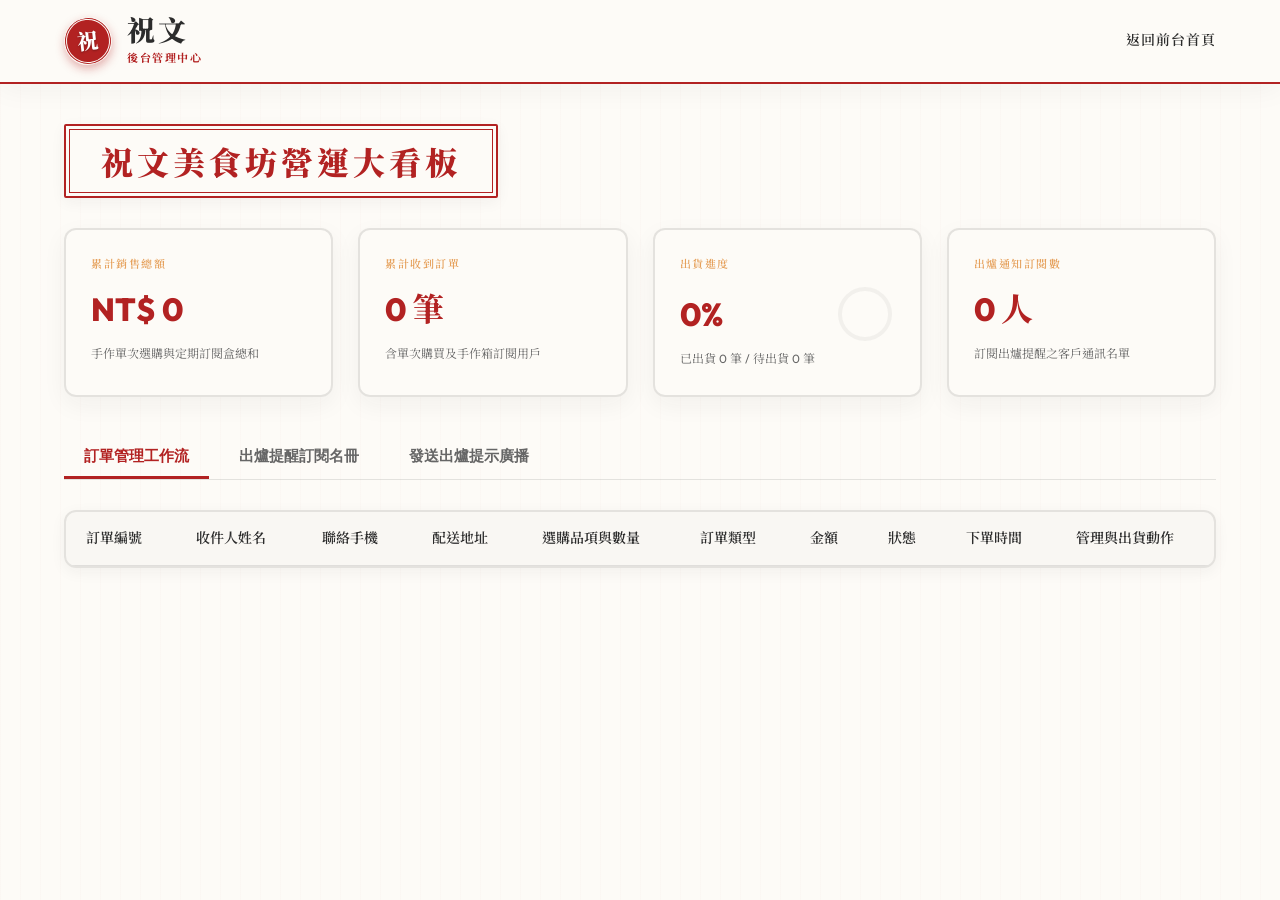
==== static/admin.html @ 458bd20e "Initial commit for Zhuwen mom's taste" ====
<!DOCTYPE html>
<html lang="zh-TW">
<head>
    <meta charset="utf-8">
    <meta name="viewport" content="width=device-width, initial-scale=1.0">
    <title>祝文 | 後台管理 Cockpit - 傳承地方手藝與歲時記憶</title>
    <link rel="stylesheet" href="style.css">
</head>
<body>

    <!-- Header Navigation -->
    <header>
        <a href="index.html" class="brand-header-group">
            <div class="brand-stamp">祝</div>
            <div class="logo-container">
                <span class="brand-name">祝文</span>
                <span class="brand-slogan">後台管理中心</span>
            </div>
        </a>
        <nav>
            <a href="index.html">返回前台首頁</a>
        </nav>
    </header>

    <div class="container" style="margin-top: 40px;">
        <div class="section-title" style="text-align: left; margin-bottom: 30px;">
            <h2>祝文美食坊營運大看板</h2>
        </div>

        <!-- Metric Row -->
        <div class="dashboard-grid">
            <div class="metric-card">
                <span class="metric-lbl">累計銷售總額</span>
                <span class="metric-val" id="metric-revenue">NT$ 0</span>
                <span class="metric-desc">手作單次選購與定期訂閱盒總和</span>
            </div>
            <div class="metric-card">
                <span class="metric-lbl">累計收到訂單</span>
                <span class="metric-val" id="metric-orders">0 筆</span>
                <span class="metric-desc">含單次購買及手作箱訂閱用戶</span>
            </div>
            <div class="metric-card">
                <span class="metric-lbl">出貨進度</span>
                <div style="display: flex; align-items: center; justify-content: space-between; margin-top: 5px;">
                    <span class="metric-val" id="metric-ship-rate">0%</span>
                    <!-- Circular SVG Progress Bar -->
                    <svg class="progress-circle" id="svg-progress">
                        <circle class="progress-circle-bg" cx="30" cy="30" r="25"></circle>
                        <circle class="progress-circle-bar" cx="30" cy="30" r="25" stroke-dasharray="157" stroke-dashoffset="157" id="progress-bar"></circle>
                    </svg>
                </div>
                <span class="metric-desc" id="metric-ship-desc">已出貨 0 筆 / 待出貨 0 筆</span>
            </div>
            <div class="metric-card">
                <span class="metric-lbl">出爐通知訂閱數</span>
                <span class="metric-val" id="metric-subs">0 人</span>
                <span class="metric-desc">訂閱出爐提醒之客戶通訊名單</span>
            </div>
        </div>

        <!-- Tabs Menu -->
        <div class="tabs-header">
            <button class="tab-btn active" onclick="switchTab('orders-tab', this)">訂單管理工作流</button>
            <button class="tab-btn" onclick="switchTab('subs-tab', this)">出爐提醒訂閱名冊</button>
            <button class="tab-btn" onclick="switchTab('broadcast-tab', this)">發送出爐提示廣播</button>
        </div>

        <!-- Tab 1: Orders -->
        <div id="orders-tab" class="tab-panel active">
            <div class="data-table-container">
                <table>
                    <thead>
                        <tr>
                            <th>訂單編號</th>
                            <th>收件人姓名</th>
                            <th>聯絡手機</th>
                            <th>配送地址</th>
                            <th>選購品項與數量</th>
                            <th>訂單類型</th>
                            <th>金額</th>
                            <th>狀態</th>
                            <th>下單時間</th>
                            <th>管理與出貨動作</th>
                        </tr>
                    </thead>
                    <tbody id="orders-tbody">
                        <!-- Populated by JavaScript -->
                    </tbody>
                </table>
            </div>
        </div>

        <!-- Tab 2: Subscribers -->
        <div id="subs-tab" class="tab-panel">
            <div class="data-table-container" style="max-width: 700px;">
                <table>
                    <thead>
                        <tr>
                            <th>訂閱者電子信箱</th>
                            <th>手機號碼</th>
                            <th>訂閱註冊時間</th>
                        </tr>
                    </thead>
                    <tbody id="subs-tbody">
                        <!-- Populated by JavaScript -->
                    </tbody>
                </table>
            </div>
        </div>

        <!-- Tab 3: Broadcast Notifications -->
        <div id="broadcast-tab" class="tab-panel">
            <div class="broadcast-box">
                <h3>出爐動態消息推播</h3>
                <p style="margin-bottom: 20px; font-size: 13px; color: #666;">編輯下方消息後，系統將模擬發送通知訊息給所有已訂閱的客戶名單。訊息將被寫入系統日誌（可在 Python 後台終端機確認）。</p>
                <div class="form-group">
                    <label for="broadcast-msg">通知內容</label>
                    <textarea id="broadcast-msg" class="form-control" rows="4" placeholder="例如：【祝文手作】今日剛出爐的全麥饅頭已包裝完畢，下午三點將陸續低溫宅配發貨，請注意收件！" style="resize: none;"></textarea>
                </div>
                <button class="btn-primary" onclick="sendBroadcast()" style="margin-top: 10px;">確認廣播發送</button>
                <div id="broadcast-status" style="margin-top: 15px; font-weight: bold; color: var(--temple-red); display: none;"></div>
            </div>
        </div>

    </div>

    <!-- Scripts -->
    <script>
        // Tab switching logic
        function switchTab(tabId, btn) {
            const panels = document.querySelectorAll('.tab-panel');
            panels.forEach(p => p.classList.remove('active'));
            
            const buttons = document.querySelectorAll('.tab-btn');
            buttons.forEach(b => b.classList.remove('active'));
            
            document.getElementById(tabId).classList.add('active');
            btn.classList.add('active');
        }

        // Fetch Dashboard stats and tables
        async function fetchDashboard() {
            try {
                // 1. Settlement Metrics
                const rSet = await fetch('/api/settlement');
                const dSet = await rSet.json();
                
                document.getElementById('metric-revenue').innerText = 'NT$ ' + dSet.total_revenue.toLocaleString();
                document.getElementById('metric-orders').innerText = dSet.total_orders + ' 筆';
                document.getElementById('metric-subs').innerText = dSet.subscribers_count + ' 人';
                
                // Ship rate calc
                const total = dSet.total_orders;
                const shipped = dSet.shipped_count;
                const pending = dSet.pending_count;
                const rate = total > 0 ? Math.round((shipped / total) * 100) : 0;
                
                document.getElementById('metric-ship-rate').innerText = rate + '%';
                document.getElementById('metric-ship-desc').innerText = '已出貨 ' + shipped + ' 筆 / 待出貨 ' + pending + ' 筆';
                
                // SVG circular stroke animation
                const circle = document.getElementById('progress-bar');
                const radius = 25;
                const circumference = 2 * Math.PI * radius; // ~157
                const offset = circumference - (rate / 100) * circumference;
                circle.style.strokeDashoffset = offset;

                // 2. Orders Table
                const rOrd = await fetch('/api/orders');
                const dOrd = await rOrd.json();
                const ordersTbody = document.getElementById('orders-tbody');
                ordersTbody.innerHTML = '';
                
                if(dOrd.length === 0) {
                    ordersTbody.innerHTML = '<tr><td colspan="10" style="text-align:center;">目前尚無任何訂單資料</td></tr>';
                } else {
                    // Show newest first
                    dOrd.slice().reverse().forEach(o => {
                        const tr = document.createElement('tr');
                        
                        let itemHtml = '';
                        o.items.forEach(it => {
                            itemHtml += `<div>${it.name} x ${it.qty}</div>`;
                        });
                        
                        const badgeType = o.type === 'subscription' ? 'badge sub' : 'badge single';
                        const typeText = o.type === 'subscription' ? '手作箱訂閱' : '單次選購';
                        
                        const statusBadge = o.status === 'Shipped' ? 'badge shipped' : 'badge pending';
                        const statusText = o.status === 'Shipped' ? '已出貨' : '待處理';
                        
                        let actionBtn = '';
                        if(o.status === 'Pending') {
                            actionBtn = `<button class="btn-ship" onclick="markAsShipped('${o.id}')">確認出貨</button>`;
                        } else {
                            actionBtn = `
                                <div style="display:flex; flex-direction:column; gap:4px; align-items: flex-start;">
                                    <span style="font-size:11px; color:#888; font-weight:600;">已完成 (${o.shipped_time.split(' ')[1] || ''})</span>
                                    <span class="time-seal-ribbon">【祝文歲時手作】[ 合 ] 准予出貨</span>
                                </div>
                            `;
                        }

                        tr.innerHTML = `
                            <td style="font-weight:bold; color:var(--temple-red);">${o.id}</td>
                            <td>${o.customer_name}</td>
                            <td>${o.phone}</td>
                            <td style="max-width:200px; font-size:12px;">${o.address}</td>
                            <td>${itemHtml}</td>
                            <td><span class="${badgeType}">${typeText}</span></td>
                            <td style="font-weight:bold;">NT$ ${o.amount}</td>
                            <td><span class="${statusBadge}">${statusText}</span></td>
                            <td style="font-size:12px; color:#666;">${o.time}</td>
                            <td>${actionBtn}</td>
                        `;
                        ordersTbody.appendChild(tr);
                    });
                }

                // 3. Subscribers Table
                const rSub = await fetch('/api/subscribers');
                const dSub = await rSub.json();
                const subsTbody = document.getElementById('subs-tbody');
                subsTbody.innerHTML = '';
                
                if(dSub.length === 0) {
                    subsTbody.innerHTML = '<tr><td colspan="3" style="text-align:center;">目前尚無任何訂閱者資料</td></tr>';
                } else {
                    dSub.slice().reverse().forEach(s => {
                        const tr = document.createElement('tr');
                        tr.innerHTML = `
                            <td>${s.email || '-'}</td>
                            <td>${s.phone || '-'}</td>
                            <td style="font-size:12px; color:#666;">${s.time}</td>
                        `;
                        subsTbody.appendChild(tr);
                    });
                }

            } catch (err) {
                console.error("Error loading dashboard data", err);
            }
        }

        // Ship action handler
        async function markAsShipped(orderId) {
            if(!confirm("確定要將訂單 " + orderId + " 貼上【時光封條】並確認出貨嗎？")) return;
            try {
                const response = await fetch('/api/order/ship', {
                    method: 'POST',
                    headers: {'Content-Type': 'application/json'},
                    body: JSON.stringify({order_id: orderId})
                });
                const result = await response.json();
                if(result.status === 'success') {
                    fetchDashboard();
                } else {
                    alert("出貨狀態修改失敗: " + result.message);
                }
            } catch (err) {
                alert("網路錯誤，操作失敗！");
            }
        }

        // Broadcast notifications
        async function sendBroadcast() {
            const message = document.getElementById('broadcast-msg').value;
            const statusEl = document.getElementById('broadcast-status');
            if(!message) {
                alert("請先輸入要廣播的通知內容！");
                return;
            }
            
            try {
                const response = await fetch('/api/send_notification', {
                    method: 'POST',
                    headers: {'Content-Type': 'application/json'},
                    body: JSON.stringify({message})
                });
                const result = await response.json();
                if(result.status === 'success') {
                    statusEl.innerText = "廣播成功！已向 " + result.sent_count + " 位訂閱用戶發送模擬訊息，詳情見後端日誌。";
                    statusEl.style.display = "block";
                    document.getElementById('broadcast-msg').value = '';
                    setTimeout(() => statusEl.style.display = "none", 5000);
                } else {
                    alert("廣播失敗：" + result.message);
                }
            } catch (err) {
                alert("網路錯誤，發送失敗！");
            }
        }

        // Init page
        fetchDashboard();
        // Auto refresh stats every 15 seconds
        setInterval(fetchDashboard, 15000);
    </script>
</body>
</html>
---- static/style.css ----
@import url('https://fonts.googleapis.com/css2?family=Outfit:wght@300;400;600;800&family=Noto+Serif+TC:wght@400;700;900&display=swap');

:root {
    --temple-red: #B22222;
    --harvest-yellow: #E6A15C;
    --paper-white: #FDFBF7;
    --ink-black: #2C2C2C;
    --glass-bg: rgba(253, 251, 247, 0.96);
    --glass-border: rgba(44, 44, 44, 0.12);
    --shadow-light: rgba(44, 44, 44, 0.05);
    --shadow-dark: rgba(44, 44, 44, 0.12);
    --transition: all 0.3s cubic-bezier(0.4, 0, 0.2, 1);
}

* {
    margin: 0;
    padding: 0;
    box-sizing: border-box;
}

body {
    background-color: var(--paper-white);
    /* Vintage manuscript paper vertical lines effect */
    background-image: linear-gradient(90deg, rgba(178, 34, 34, 0.015) 1px, transparent 1px);
    background-size: 20px 100%;
    font-family: 'Outfit', 'Noto Serif TC', sans-serif;
    color: var(--ink-black);
    line-height: 1.7;
    overflow-x: hidden;
}

/* Animations */
@keyframes fadeInUp {
    from {
        opacity: 0;
        transform: translateY(20px);
    }
    to {
        opacity: 1;
        transform: translateY(0);
    }
}

/* Header & Brand Stamp Logo */
header {
    background: var(--glass-bg);
    backdrop-filter: blur(12px);
    border-bottom: 2px solid var(--temple-red);
    position: sticky;
    top: 0;
    z-index: 1000;
    padding: 15px 5%;
    display: flex;
    justify-content: space-between;
    align-items: center;
    box-shadow: 0 4px 30px var(--shadow-light);
}

.brand-header-group {
    display: flex;
    align-items: center;
    gap: 15px;
    text-decoration: none;
    color: inherit;
}

.brand-stamp {
    width: 48px;
    height: 48px;
    background-color: var(--temple-red);
    border-radius: 50%;
    display: flex;
    align-items: center;
    justify-content: center;
    box-shadow: 0 4px 10px rgba(178, 34, 34, 0.35);
    font-family: 'Noto Serif TC', serif;
    font-weight: 900;
    font-size: 21px;
    color: #fff;
    border: 3px double #FDFBF7;
    text-shadow: 0 1px 2px rgba(0, 0, 0, 0.3);
    transform: rotate(-6deg); /* Styled organic stamp rotation */
    user-select: none;
}

.logo-container {
    display: flex;
    flex-direction: column;
}

.brand-name {
    font-family: 'Noto Serif TC', serif;
    font-weight: 900;
    font-size: 28px;
    letter-spacing: 3px;
    color: var(--ink-black);
    line-height: 1.0;
}

.brand-phonetic {
    font-family: 'Outfit', sans-serif;
    font-size: 11px;
    font-weight: 600;
    color: var(--temple-red);
    letter-spacing: 2px;
    margin-left: 8px;
    text-transform: uppercase;
}

.brand-slogan {
    font-family: 'Noto Serif TC', serif;
    font-weight: 700;
    font-size: 11px;
    letter-spacing: 1.5px;
    color: var(--temple-red);
    margin-top: 5px;
}

nav {
    display: flex;
    align-items: center;
    gap: 30px;
}

nav a {
    text-decoration: none;
    color: var(--ink-black);
    font-weight: 600;
    font-size: 14px;
    transition: var(--transition);
    letter-spacing: 1px;
}

nav a:hover {
    color: var(--temple-red);
}

.btn-header {
    background: linear-gradient(135deg, var(--temple-red), #900c0c);
    color: #fff !important;
    padding: 8px 20px;
    border-radius: 4px; /* Blocky traditional tag style */
    font-weight: 600;
    box-shadow: 0 4px 10px rgba(178, 34, 34, 0.2);
    border: 1px solid var(--temple-red);
}

.btn-header:hover {
    transform: translateY(-2px);
    box-shadow: 0 6px 15px rgba(178, 34, 34, 0.3);
}

/* Hero Section */
.hero-section {
    position: relative;
    height: 60vh;
    display: flex;
    align-items: center;
    justify-content: center;
    text-align: center;
    color: #fff;
    padding: 0 20px;
    overflow: hidden;
}

.hero-bg {
    position: absolute;
    top: 0; left: 0; width: 100%; height: 100%;
    background-image: linear-gradient(rgba(44, 44, 44, 0.5), rgba(44, 44, 44, 0.75)), url('images/hero.png');
    background-size: cover;
    background-position: center;
    z-index: 1;
    transform: scale(1.03);
    transition: transform 5s ease-out;
}

.hero-section:hover .hero-bg {
    transform: scale(1);
}

.hero-content {
    position: relative;
    z-index: 2;
    max-width: 800px;
    animation: fadeInUp 1s ease-out;
    border: 3px double #fff;
    padding: 40px 60px;
    background: rgba(44, 44, 44, 0.35);
    backdrop-filter: blur(4px);
    box-shadow: 0 10px 30px rgba(0,0,0,0.3);
}

.hero-content h1 {
    font-family: 'Noto Serif TC', serif;
    font-weight: 900;
    font-size: 64px;
    letter-spacing: 12px;
    margin-bottom: 12px;
    text-shadow: 0 4px 15px rgba(0,0,0,0.4);
}

.hero-content p {
    font-family: 'Noto Serif TC', serif;
    font-size: 20px;
    font-weight: 700;
    color: var(--harvest-yellow);
    letter-spacing: 4px;
    margin-bottom: 30px;
    text-shadow: 0 2px 8px rgba(0,0,0,0.4);
}

.btn-primary {
    display: inline-block;
    padding: 12px 35px;
    background: linear-gradient(135deg, var(--temple-red), #900c0c);
    color: #fff;
    text-decoration: none;
    font-weight: 600;
    border-radius: 4px; /* Blocky shop sign style */
    box-shadow: 0 4px 15px rgba(178, 34, 34, 0.35);
    border: 1px solid var(--temple-red);
    cursor: pointer;
    transition: var(--transition);
    letter-spacing: 1px;
}

.btn-primary:hover {
    transform: translateY(-3px);
    box-shadow: 0 8px 25px rgba(178, 34, 34, 0.5);
}

/* Section Plaque Signboards (匾額設計) */
.container {
    width: 90%;
    max-width: 1200px;
    margin: 80px auto;
}

.section-title {
    text-align: center;
    margin-bottom: 60px;
}

.section-title h2 {
    font-family: 'Noto Serif TC', serif;
    font-weight: 900;
    font-size: 32px;
    color: var(--temple-red);
    border: 2px solid var(--temple-red);
    padding: 8px 35px;
    border-radius: 2px;
    background: var(--glass-bg);
    box-shadow: 0 4px 15px var(--shadow-light);
    display: inline-block;
    letter-spacing: 4px;
    position: relative;
}

/* Vintage double border decoration inside plaque */
.section-title h2::before {
    content: "";
    position: absolute;
    top: 3px; left: 3px; right: 3px; bottom: 3px;
    border: 1px solid var(--temple-red);
    pointer-events: none;
}

/* Product Section & Cards */
.product-grid {
    display: grid;
    grid-template-columns: repeat(auto-fit, minmax(340px, 1fr));
    gap: 40px;
}

.product-card {
    background: var(--glass-bg);
    border: 2px solid var(--glass-border);
    border-radius: 12px;
    overflow: hidden;
    box-shadow: 0 10px 30px var(--shadow-light);
    transition: var(--transition);
    display: flex;
    flex-direction: column;
    position: relative;
}

.product-card:hover {
    transform: translateY(-8px);
    box-shadow: 0 15px 40px var(--shadow-dark);
    border-color: var(--temple-red);
}

.product-img {
    height: 250px;
    overflow: hidden;
    position: relative;
    border-bottom: 2px solid var(--glass-border);
}

.product-img img {
    width: 100%;
    height: 100%;
    object-fit: cover;
    transition: var(--transition);
}

.product-card:hover .product-img img {
    transform: scale(1.05);
}

/* Artisan Signature Seal (落款章) - Relocated to top-right of image to avoid overlaps */
.artisan-seal {
    position: absolute;
    top: 15px;
    right: 15px;
    z-index: 10;
    width: 50px;
    height: 50px;
    border: 2.5px solid var(--temple-red);
    color: var(--temple-red);
    background-color: #fff;
    font-family: 'Noto Serif TC', serif;
    font-size: 11px;
    font-weight: 900;
    display: flex;
    align-items: center;
    justify-content: center;
    text-align: center;
    line-height: 1.15;
    border-radius: 4px;
    transform: rotate(-8deg); /* Organic stamped tilt */
    box-shadow: 0 4px 10px rgba(178, 34, 34, 0.2);
    pointer-events: none;
    user-select: none;
}

.product-info {
    padding: 25px;
    display: flex;
    flex-direction: column;
    flex-grow: 1;
}

.product-info h3 {
    font-family: 'Noto Serif TC', serif;
    font-weight: 900;
    font-size: 22px;
    margin-bottom: 10px;
    color: var(--ink-black);
    border-bottom: 1px dashed var(--glass-border);
    padding-bottom: 8px;
}

.product-desc {
    font-size: 14px;
    color: #444;
    margin-bottom: 25px;
    flex-grow: 1;
    text-align: justify;
}

.product-meta {
    display: flex;
    justify-content: space-between;
    align-items: center;
    margin-top: auto;
}

.product-price {
    font-size: 21px;
    font-weight: 900;
    color: var(--temple-red);
}

.product-price span {
    font-size: 12px;
    color: #666;
    font-weight: 400;
}

.btn-card {
    background: transparent;
    border: 1.5px solid var(--temple-red);
    color: var(--temple-red);
    padding: 8px 20px;
    border-radius: 4px; /* Blocky label style */
    font-weight: 600;
    font-size: 13px;
    cursor: pointer;
    transition: var(--transition);
}

.btn-card:hover {
    background: var(--temple-red);
    color: #fff;
    box-shadow: 0 4px 10px rgba(178, 34, 34, 0.2);
}

/* Subscription Box Banner */
.sub-banner {
    background: linear-gradient(135deg, rgba(44, 44, 44, 0.95), rgba(178, 34, 34, 0.9)), url('images/hero.png');
    background-size: cover;
    background-position: center;
    border-radius: 12px;
    border: 2px solid var(--temple-red);
    padding: 55px 6%;
    color: #fff;
    box-shadow: 0 20px 45px var(--shadow-dark);
    margin-top: 80px;
    display: flex;
    align-items: center;
    justify-content: space-between;
    gap: 40px;
    flex-wrap: wrap;
}

.sub-banner-text {
    max-width: 600px;
}

.sub-banner-text h3 {
    font-family: 'Noto Serif TC', serif;
    font-size: 32px;
    font-weight: 900;
    color: var(--harvest-yellow);
    margin-bottom: 15px;
    letter-spacing: 2px;
}

.sub-banner-text p {
    font-size: 15px;
    opacity: 0.95;
    margin-bottom: 15px;
    line-height: 1.8;
}

/* Modals */
.modal {
    position: fixed;
    top: 0; left: 0; width: 100%; height: 100%;
    background: rgba(44, 44, 44, 0.4);
    backdrop-filter: blur(8px);
    z-index: 2000;
    display: flex;
    align-items: center;
    justify-content: center;
    opacity: 0;
    pointer-events: none;
    transition: var(--transition);
}

.modal.active {
    opacity: 1;
    pointer-events: auto;
}

.modal-content {
    background: var(--paper-white);
    border: 2px solid var(--temple-red);
    border-radius: 12px;
    width: 90%;
    max-width: 520px;
    padding: 35px;
    box-shadow: 0 20px 50px rgba(0,0,0,0.3);
    position: relative;
    transform: scale(0.92);
    transition: var(--transition);
}

.modal.active .modal-content {
    transform: scale(1);
}

.modal-close {
    position: absolute;
    top: 20px;
    right: 20px;
    background: transparent;
    border: none;
    font-size: 24px;
    cursor: pointer;
    color: var(--ink-black);
    opacity: 0.4;
    transition: var(--transition);
}

.modal-close:hover {
    opacity: 1;
}

.form-group {
    margin-bottom: 20px;
}

.form-group label {
    display: block;
    font-weight: 600;
    font-size: 14px;
    margin-bottom: 6px;
}

.form-control {
    width: 100%;
    padding: 10px 15px;
    border: 1px solid var(--glass-border);
    background: #fff;
    border-radius: 4px;
    font-family: inherit;
    font-size: 14px;
    color: var(--ink-black);
    outline: none;
    transition: var(--transition);
}

.form-control:focus {
    border-color: var(--temple-red);
    box-shadow: 0 0 0 3px rgba(178, 34, 34, 0.12);
}

/* Footer Section */
footer {
    background: var(--ink-black);
    color: rgba(253, 251, 247, 0.75);
    padding: 60px 5% 30px;
    font-size: 13px;
    border-top: 4px solid var(--temple-red);
}

.footer-grid {
    display: grid;
    grid-template-columns: repeat(auto-fit, minmax(220px, 1fr));
    gap: 40px;
    max-width: 1200px;
    margin: 0 auto 40px;
}

.footer-col h4 {
    font-family: 'Noto Serif TC', serif;
    font-weight: 700;
    color: #fff;
    font-size: 16px;
    margin-bottom: 20px;
}

.footer-col p {
    line-height: 1.8;
}

.footer-col ul {
    list-style: none;
}

.footer-col ul li {
    margin-bottom: 10px;
}

.footer-col ul li a {
    color: inherit;
    text-decoration: none;
    transition: var(--transition);
}

.footer-col ul li a:hover {
    color: var(--harvest-yellow);
}

.footer-bottom {
    text-align: center;
    border-top: 1px solid rgba(253, 251, 247, 0.08);
    padding-top: 20px;
    max-width: 1200px;
    margin: 0 auto;
}

/* === BACKEND DASHBOARD (admin.html) === */
.dashboard-grid {
    display: grid;
    grid-template-columns: repeat(auto-fit, minmax(220px, 1fr));
    gap: 25px;
    margin-bottom: 40px;
}

.metric-card {
    background: var(--glass-bg);
    backdrop-filter: blur(8px);
    border: 2px solid var(--glass-border);
    padding: 25px;
    border-radius: 12px;
    box-shadow: 0 8px 24px var(--shadow-light);
    display: flex;
    flex-direction: column;
}

.metric-lbl {
    font-size: 11px;
    font-weight: 600;
    color: var(--harvest-yellow);
    letter-spacing: 1.5px;
    text-transform: uppercase;
}

.metric-val {
    font-size: 32px;
    font-weight: 800;
    color: var(--temple-red);
    margin: 8px 0;
}

.metric-desc {
    font-size: 12px;
    color: #666;
}

/* Tabs System */
.tabs-header {
    display: flex;
    border-bottom: 1px solid var(--glass-border);
    margin-bottom: 30px;
    gap: 10px;
}

.tab-btn {
    background: transparent;
    border: none;
    border-bottom: 3px solid transparent;
    padding: 10px 20px;
    font-weight: 600;
    font-size: 15px;
    color: #666;
    cursor: pointer;
    transition: var(--transition);
}

.tab-btn.active {
    color: var(--temple-red);
    border-bottom-color: var(--temple-red);
}

.tab-panel {
    display: none;
    animation: fadeInUp 0.4s ease-out;
}

.tab-panel.active {
    display: block;
}

/* Tables & Lists */
.data-table-container {
    background: var(--glass-bg);
    border: 2px solid var(--glass-border);
    border-radius: 12px;
    overflow-x: auto;
    box-shadow: 0 4px 15px var(--shadow-light);
}

table {
    width: 100%;
    border-collapse: collapse;
    text-align: left;
    font-size: 14px;
}

th, td {
    padding: 15px 20px;
    border-bottom: 1px solid var(--glass-border);
}

th {
    background: rgba(44, 44, 44, 0.02);
    font-weight: 600;
    color: var(--ink-black);
}

tr:last-child td {
    border-bottom: none;
}

.badge {
    display: inline-block;
    padding: 3px 8px;
    font-size: 11px;
    font-weight: 600;
    border-radius: 10px;
}

.badge.pending {
    background: rgba(230, 161, 92, 0.12);
    color: var(--harvest-yellow);
    border: 1px solid var(--harvest-yellow);
}

.badge.shipped {
    background: rgba(178, 34, 34, 0.12);
    color: var(--temple-red);
    border: 1px solid var(--temple-red);
}

.badge.sub {
    background: rgba(44, 44, 44, 0.05);
    color: var(--ink-black);
}

.badge.single {
    background: rgba(0, 0, 0, 0.03);
    color: #666;
}

.btn-ship {
    background: var(--temple-red);
    color: #fff;
    border: none;
    padding: 6px 12px;
    border-radius: 4px;
    font-size: 12px;
    font-weight: 600;
    cursor: pointer;
    box-shadow: 0 2px 5px rgba(178, 34, 34, 0.2);
    transition: var(--transition);
}

.btn-ship:hover {
    background: #900c0c;
    box-shadow: 0 4px 10px rgba(178, 34, 34, 0.35);
}

/* SVG circular progress indicator */
.progress-container {
    display: flex;
    align-items: center;
    gap: 15px;
}

.progress-circle {
    width: 60px;
    height: 60px;
}

.progress-circle-bg {
    fill: none;
    stroke: rgba(44, 44, 44, 0.05);
    stroke-width: 4px;
}

.progress-circle-bar {
    fill: none;
    stroke: var(--temple-red);
    stroke-width: 4px;
    stroke-linecap: round;
    transition: stroke-dashoffset 0.8s ease-in-out;
}

/* Notification Broadcaster Area */
.broadcast-box {
    background: var(--glass-bg);
    border: 2px solid var(--glass-border);
    padding: 30px;
    border-radius: 16px;
    box-shadow: 0 8px 24px var(--shadow-light);
    max-width: 600px;
}

.broadcast-box h3 {
    font-family: 'Noto Serif TC', serif;
    font-size: 20px;
    margin-bottom: 10px;
    color: var(--temple-red);
}

/* Time Seal Ribbon (時光封條) */
.time-seal-ribbon {
    display: block;
    margin-top: 8px;
    font-family: 'Consolas', 'Noto Serif TC', monospace;
    font-size: 10px;
    color: var(--temple-red);
    background: rgba(178, 34, 34, 0.06);
    border: 1px dashed var(--temple-red);
    padding: 4px 10px;
    border-radius: 3px;
    letter-spacing: 0.5px;
    text-align: center;
}
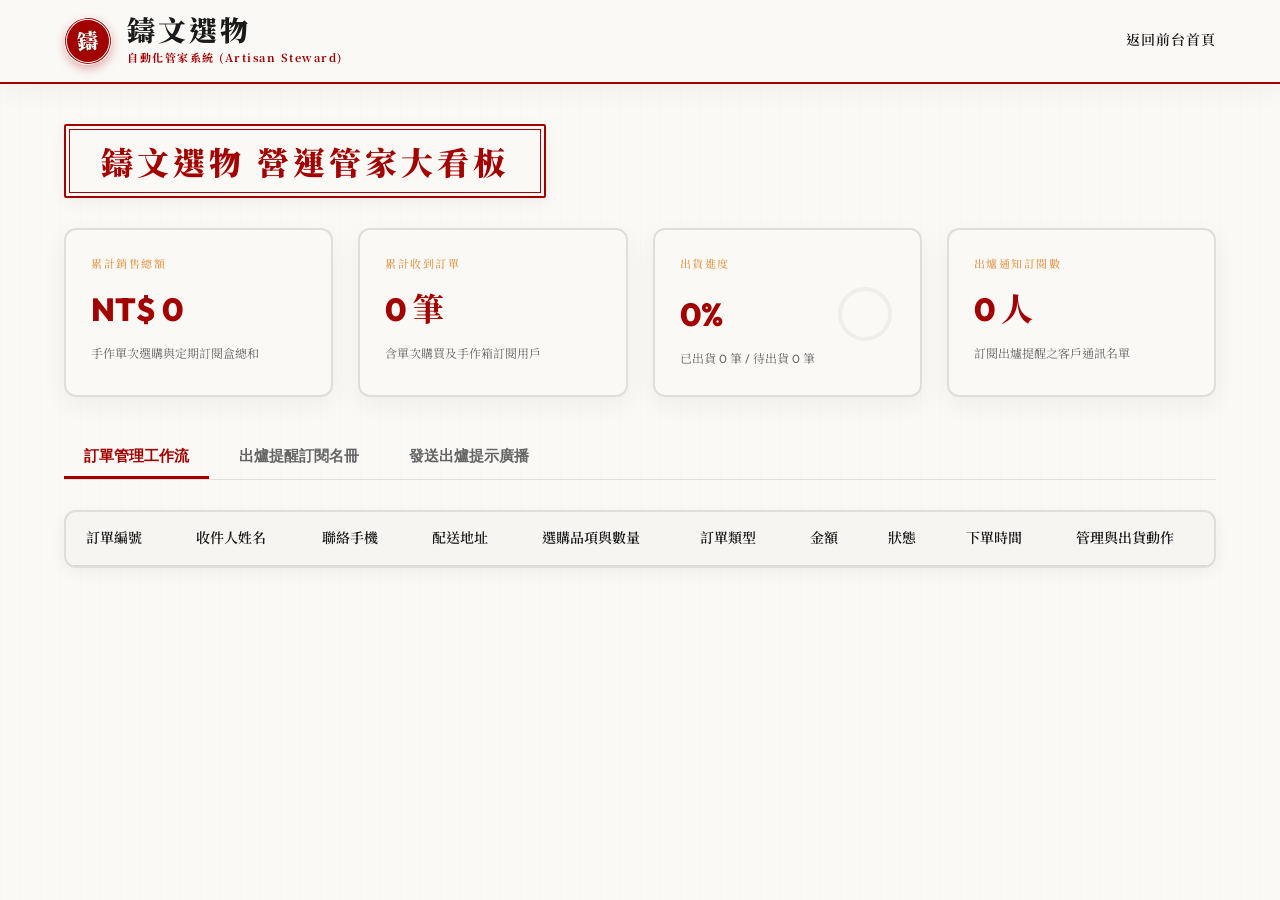
==== commit 7c11a445: "feat: rebrand to '鑄文選物 (Tsù-bûn Select)' and integrate retro radio audio recommendation player" ====
--- a/static/admin.html
+++ b/static/admin.html
@@ -3,7 +3,7 @@
 <head>
     <meta charset="utf-8">
     <meta name="viewport" content="width=device-width, initial-scale=1.0">
-    <title>祝文 | 後台管理 Cockpit - 傳承地方手藝與歲時記憶</title>
+    <title>鑄文選物 | 營運管家中心 - Artisan Steward Cockpit</title>
     <link rel="stylesheet" href="style.css">
 </head>
 <body>
@@ -11,10 +11,10 @@
     <!-- Header Navigation -->
     <header>
         <a href="index.html" class="brand-header-group">
-            <div class="brand-stamp">祝</div>
+            <div class="brand-stamp">鑄</div>
             <div class="logo-container">
-                <span class="brand-name">祝文</span>
-                <span class="brand-slogan">後台管理中心</span>
+                <span class="brand-name">鑄文選物</span>
+                <span class="brand-slogan">自動化管家系統 (Artisan Steward)</span>
             </div>
         </a>
         <nav>
@@ -24,7 +24,7 @@
 
     <div class="container" style="margin-top: 40px;">
         <div class="section-title" style="text-align: left; margin-bottom: 30px;">
-            <h2>祝文美食坊營運大看板</h2>
+            <h2>鑄文選物 營運管家大看板</h2>
         </div>
 
         <!-- Metric Row -->
@@ -115,7 +115,7 @@
                 <p style="margin-bottom: 20px; font-size: 13px; color: #666;">編輯下方消息後，系統將模擬發送通知訊息給所有已訂閱的客戶名單。訊息將被寫入系統日誌（可在 Python 後台終端機確認）。</p>
                 <div class="form-group">
                     <label for="broadcast-msg">通知內容</label>
-                    <textarea id="broadcast-msg" class="form-control" rows="4" placeholder="例如：【祝文手作】今日剛出爐的全麥饅頭已包裝完畢，下午三點將陸續低溫宅配發貨，請注意收件！" style="resize: none;"></textarea>
+                    <textarea id="broadcast-msg" class="form-control" rows="4" placeholder="例如：【鑄文選物】本期初一注文之林媽媽脆瓜與二哥辣椒醬已出貨至各社區提貨點，請於今晚 21:00 前憑手機號碼前往提領，感謝支持！" style="resize: none;"></textarea>
                 </div>
                 <button class="btn-primary" onclick="sendBroadcast()" style="margin-top: 10px;">確認廣播發送</button>
                 <div id="broadcast-status" style="margin-top: 15px; font-weight: bold; color: var(--temple-red); display: none;"></div>
@@ -138,113 +138,179 @@
             btn.classList.add('active');
         }
 
+        const isStaticHost = window.location.hostname.endsWith('github.io') || window.location.protocol === 'file:';
+
         // Fetch Dashboard stats and tables
         async function fetchDashboard() {
+            if (isStaticHost) {
+                const orders = JSON.parse(localStorage.getItem('tsubun_orders') || '[]');
+                const subscribers = JSON.parse(localStorage.getItem('tsubun_subscribers') || '[]');
+                
+                let total_revenue = 0.0;
+                let shipped_count = 0;
+                let pending_count = 0;
+                let single_count = 0;
+                let sub_count = 0;
+                
+                orders.forEach(o => {
+                    total_revenue += float(o.amount || 0);
+                    if (o.status === 'Shipped') {
+                        shipped_count++;
+                    } else {
+                        pending_count++;
+                    }
+                    if (o.type === 'subscription') {
+                        sub_count++;
+                    } else {
+                        single_count++;
+                    }
+                });
+                
+                function float(v) { return parseFloat(v) || 0; }
+                
+                renderMetrics({
+                    total_revenue,
+                    total_orders: orders.length,
+                    shipped_count,
+                    pending_count,
+                    subscribers_count: subscribers.length
+                });
+                
+                renderOrdersTable(orders);
+                renderSubscribersTable(subscribers);
+                return;
+            }
+            
             try {
                 // 1. Settlement Metrics
                 const rSet = await fetch('/api/settlement');
                 const dSet = await rSet.json();
-                
-                document.getElementById('metric-revenue').innerText = 'NT$ ' + dSet.total_revenue.toLocaleString();
-                document.getElementById('metric-orders').innerText = dSet.total_orders + ' 筆';
-                document.getElementById('metric-subs').innerText = dSet.subscribers_count + ' 人';
-                
-                // Ship rate calc
-                const total = dSet.total_orders;
-                const shipped = dSet.shipped_count;
-                const pending = dSet.pending_count;
-                const rate = total > 0 ? Math.round((shipped / total) * 100) : 0;
-                
-                document.getElementById('metric-ship-rate').innerText = rate + '%';
-                document.getElementById('metric-ship-desc').innerText = '已出貨 ' + shipped + ' 筆 / 待出貨 ' + pending + ' 筆';
-                
-                // SVG circular stroke animation
-                const circle = document.getElementById('progress-bar');
-                const radius = 25;
-                const circumference = 2 * Math.PI * radius; // ~157
-                const offset = circumference - (rate / 100) * circumference;
-                circle.style.strokeDashoffset = offset;
+                renderMetrics(dSet);
 
                 // 2. Orders Table
                 const rOrd = await fetch('/api/orders');
                 const dOrd = await rOrd.json();
-                const ordersTbody = document.getElementById('orders-tbody');
-                ordersTbody.innerHTML = '';
-                
-                if(dOrd.length === 0) {
-                    ordersTbody.innerHTML = '<tr><td colspan="10" style="text-align:center;">目前尚無任何訂單資料</td></tr>';
-                } else {
-                    // Show newest first
-                    dOrd.slice().reverse().forEach(o => {
-                        const tr = document.createElement('tr');
-                        
-                        let itemHtml = '';
-                        o.items.forEach(it => {
-                            itemHtml += `<div>${it.name} x ${it.qty}</div>`;
-                        });
-                        
-                        const badgeType = o.type === 'subscription' ? 'badge sub' : 'badge single';
-                        const typeText = o.type === 'subscription' ? '手作箱訂閱' : '單次選購';
-                        
-                        const statusBadge = o.status === 'Shipped' ? 'badge shipped' : 'badge pending';
-                        const statusText = o.status === 'Shipped' ? '已出貨' : '待處理';
-                        
-                        let actionBtn = '';
-                        if(o.status === 'Pending') {
-                            actionBtn = `<button class="btn-ship" onclick="markAsShipped('${o.id}')">確認出貨</button>`;
-                        } else {
-                            actionBtn = `
-                                <div style="display:flex; flex-direction:column; gap:4px; align-items: flex-start;">
-                                    <span style="font-size:11px; color:#888; font-weight:600;">已完成 (${o.shipped_time.split(' ')[1] || ''})</span>
-                                    <span class="time-seal-ribbon">【祝文歲時手作】[ 合 ] 准予出貨</span>
-                                </div>
-                            `;
-                        }
-
-                        tr.innerHTML = `
-                            <td style="font-weight:bold; color:var(--temple-red);">${o.id}</td>
-                            <td>${o.customer_name}</td>
-                            <td>${o.phone}</td>
-                            <td style="max-width:200px; font-size:12px;">${o.address}</td>
-                            <td>${itemHtml}</td>
-                            <td><span class="${badgeType}">${typeText}</span></td>
-                            <td style="font-weight:bold;">NT$ ${o.amount}</td>
-                            <td><span class="${statusBadge}">${statusText}</span></td>
-                            <td style="font-size:12px; color:#666;">${o.time}</td>
-                            <td>${actionBtn}</td>
-                        `;
-                        ordersTbody.appendChild(tr);
-                    });
-                }
+                renderOrdersTable(dOrd);
 
                 // 3. Subscribers Table
                 const rSub = await fetch('/api/subscribers');
                 const dSub = await rSub.json();
-                const subsTbody = document.getElementById('subs-tbody');
-                subsTbody.innerHTML = '';
-                
-                if(dSub.length === 0) {
-                    subsTbody.innerHTML = '<tr><td colspan="3" style="text-align:center;">目前尚無任何訂閱者資料</td></tr>';
-                } else {
-                    dSub.slice().reverse().forEach(s => {
-                        const tr = document.createElement('tr');
-                        tr.innerHTML = `
-                            <td>${s.email || '-'}</td>
-                            <td>${s.phone || '-'}</td>
-                            <td style="font-size:12px; color:#666;">${s.time}</td>
-                        `;
-                        subsTbody.appendChild(tr);
-                    });
-                }
+                renderSubscribersTable(dSub);
 
             } catch (err) {
                 console.error("Error loading dashboard data", err);
+            }
+        }
+
+        function renderMetrics(dSet) {
+            document.getElementById('metric-revenue').innerText = 'NT$ ' + dSet.total_revenue.toLocaleString();
+            document.getElementById('metric-orders').innerText = dSet.total_orders + ' 筆';
+            document.getElementById('metric-subs').innerText = dSet.subscribers_count + ' 人';
+            
+            // Ship rate calc
+            const total = dSet.total_orders;
+            const shipped = dSet.shipped_count;
+            const pending = dSet.pending_count;
+            const rate = total > 0 ? Math.round((shipped / total) * 100) : 0;
+            
+            document.getElementById('metric-ship-rate').innerText = rate + '%';
+            document.getElementById('metric-ship-desc').innerText = '已出貨 ' + shipped + ' 筆 / 待出貨 ' + pending + ' 筆';
+            
+            // SVG circular stroke animation
+            const circle = document.getElementById('progress-bar');
+            const radius = 25;
+            const circumference = 2 * Math.PI * radius; // ~157
+            const offset = circumference - (rate / 100) * circumference;
+            circle.style.strokeDashoffset = offset;
+        }
+
+        function renderOrdersTable(dOrd) {
+            const ordersTbody = document.getElementById('orders-tbody');
+            ordersTbody.innerHTML = '';
+            
+            if(dOrd.length === 0) {
+                ordersTbody.innerHTML = '<tr><td colspan="10" style="text-align:center;">目前尚無任何訂單資料</td></tr>';
+            } else {
+                dOrd.slice().reverse().forEach(o => {
+                    const tr = document.createElement('tr');
+                    
+                    let itemHtml = '';
+                    o.items.forEach(it => {
+                        itemHtml += `<div>${it.name} x ${it.qty}</div>`;
+                    });
+                    
+                    const badgeType = o.type === 'subscription' ? 'badge sub' : 'badge single';
+                    const typeText = o.type === 'subscription' ? '手作箱訂閱' : '單次選購';
+                    
+                    const statusBadge = o.status === 'Shipped' ? 'badge shipped' : 'badge pending';
+                    const statusText = o.status === 'Shipped' ? '已出貨' : '待處理';
+                    
+                    let actionBtn = '';
+                    if(o.status === 'Pending') {
+                        actionBtn = `<button class="btn-ship" onclick="markAsShipped('${o.id}')">確認出貨</button>`;
+                    } else {
+                        actionBtn = `
+                            <div style="display:flex; flex-direction:column; gap:4px; align-items: flex-start;">
+                                    <span style="font-size:11px; color:#888; font-weight:600;">已完成 (${o.shipped_time.split(' ')[1] || ''})</span>
+                                    <span class="time-seal-ribbon">【時光封條】[ 鑄 ] 准予出貨</span>
+                            </div>
+                        `;
+                    }
+
+                    tr.innerHTML = `
+                        <td style="font-weight:bold; color:var(--temple-red);">${o.id}</td>
+                        <td>${o.customer_name}</td>
+                        <td>${o.phone}</td>
+                        <td style="max-width:200px; font-size:12px;">${o.address}</td>
+                        <td>${itemHtml}</td>
+                        <td><span class="${badgeType}">${typeText}</span></td>
+                        <td style="font-weight:bold;">NT$ ${o.amount}</td>
+                        <td><span class="${statusBadge}">${statusText}</span></td>
+                        <td style="font-size:12px; color:#666;">${o.time}</td>
+                        <td>${actionBtn}</td>
+                    `;
+                    ordersTbody.appendChild(tr);
+                });
+            }
+        }
+
+        function renderSubscribersTable(dSub) {
+            const subsTbody = document.getElementById('subs-tbody');
+            subsTbody.innerHTML = '';
+            
+            if(dSub.length === 0) {
+                subsTbody.innerHTML = '<tr><td colspan="3" style="text-align:center;">目前尚無任何訂閱者資料</td></tr>';
+            } else {
+                dSub.slice().reverse().forEach(s => {
+                    const tr = document.createElement('tr');
+                    tr.innerHTML = `
+                        <td>${s.email || '-'}</td>
+                        <td>${s.phone || '-'}</td>
+                        <td style="font-size:12px; color:#666;">${s.time}</td>
+                    `;
+                    subsTbody.appendChild(tr);
+                });
             }
         }
 
         // Ship action handler
         async function markAsShipped(orderId) {
             if(!confirm("確定要將訂單 " + orderId + " 貼上【時光封條】並確認出貨嗎？")) return;
+            
+            if (isStaticHost) {
+                const orders = JSON.parse(localStorage.getItem('tsubun_orders') || '[]');
+                const idx = orders.findIndex(o => o.id === orderId);
+                if (idx !== -1) {
+                    orders[idx].status = 'Shipped';
+                    orders[idx].shipped_time = new Date().toISOString().slice(0, 19).replace('T', ' ');
+                    localStorage.setItem('tsubun_orders', JSON.stringify(orders));
+                    fetchDashboard();
+                } else {
+                    alert("找不到該訂單！");
+                }
+                return;
+            }
+            
             try {
                 const response = await fetch('/api/order/ship', {
                     method: 'POST',
@@ -268,6 +334,16 @@
             const statusEl = document.getElementById('broadcast-status');
             if(!message) {
                 alert("請先輸入要廣播的通知內容！");
+                return;
+            }
+            
+            if (isStaticHost) {
+                const subs = JSON.parse(localStorage.getItem('tsubun_subscribers') || '[]');
+                statusEl.innerText = "廣播成功！（測試模擬）已向 " + subs.length + " 位訂閱用戶發送模擬訊息，詳情見瀏覽器主控台。";
+                console.log("[BROADCAST] Sent message to", subs.length, "subscribers:", message);
+                statusEl.style.display = "block";
+                document.getElementById('broadcast-msg').value = '';
+                setTimeout(() => statusEl.style.display = "none", 5000);
                 return;
             }
             
--- a/static/style.css
+++ b/static/style.css
@@ -1,14 +1,14 @@
 @import url('https://fonts.googleapis.com/css2?family=Outfit:wght@300;400;600;800&family=Noto+Serif+TC:wght@400;700;900&display=swap');
 
 :root {
-    --temple-red: #B22222;
+    --temple-red: #A30000;
     --harvest-yellow: #E6A15C;
-    --paper-white: #FDFBF7;
-    --ink-black: #2C2C2C;
-    --glass-bg: rgba(253, 251, 247, 0.96);
-    --glass-border: rgba(44, 44, 44, 0.12);
-    --shadow-light: rgba(44, 44, 44, 0.05);
-    --shadow-dark: rgba(44, 44, 44, 0.12);
+    --paper-white: #FAF9F6;
+    --ink-black: #1A1A1A;
+    --glass-bg: rgba(250, 249, 246, 0.96);
+    --glass-border: rgba(26, 26, 26, 0.12);
+    --shadow-light: rgba(26, 26, 26, 0.05);
+    --shadow-dark: rgba(26, 26, 26, 0.12);
     --transition: all 0.3s cubic-bezier(0.4, 0, 0.2, 1);
 }
 
@@ -781,3 +781,52 @@
     letter-spacing: 0.5px;
     text-align: center;
 }
+
+/* Radio Broadcast Player */
+.radio-broadcast-player {
+    display: flex;
+    align-items: center;
+    gap: 10px;
+    background: rgba(163, 0, 0, 0.04);
+    border: 1px dashed var(--temple-red);
+    padding: 10px 15px;
+    border-radius: 6px;
+    margin-top: 15px;
+    margin-bottom: 20px;
+    cursor: pointer;
+    transition: var(--transition);
+    user-select: none;
+}
+
+.radio-broadcast-player:hover {
+    background: rgba(163, 0, 0, 0.08);
+    transform: translateY(-1px);
+}
+
+.radio-player-icon {
+    font-size: 18px;
+    display: inline-block;
+}
+
+.radio-player-text {
+    font-size: 13px;
+    font-weight: 600;
+    color: var(--temple-red);
+    font-family: 'Noto Serif TC', serif;
+}
+
+/* Pulsing wave animation when playing */
+.radio-broadcast-player.playing {
+    background: rgba(163, 0, 0, 0.1);
+    border-style: solid;
+    box-shadow: 0 0 10px rgba(163, 0, 0, 0.15);
+}
+
+.radio-broadcast-player.playing .radio-player-icon {
+    animation: pulse 1.2s infinite alternate ease-in-out;
+}
+
+@keyframes pulse {
+    0% { transform: scale(1); opacity: 0.8; }
+    100% { transform: scale(1.2) rotate(-5deg); opacity: 1; }
+}
